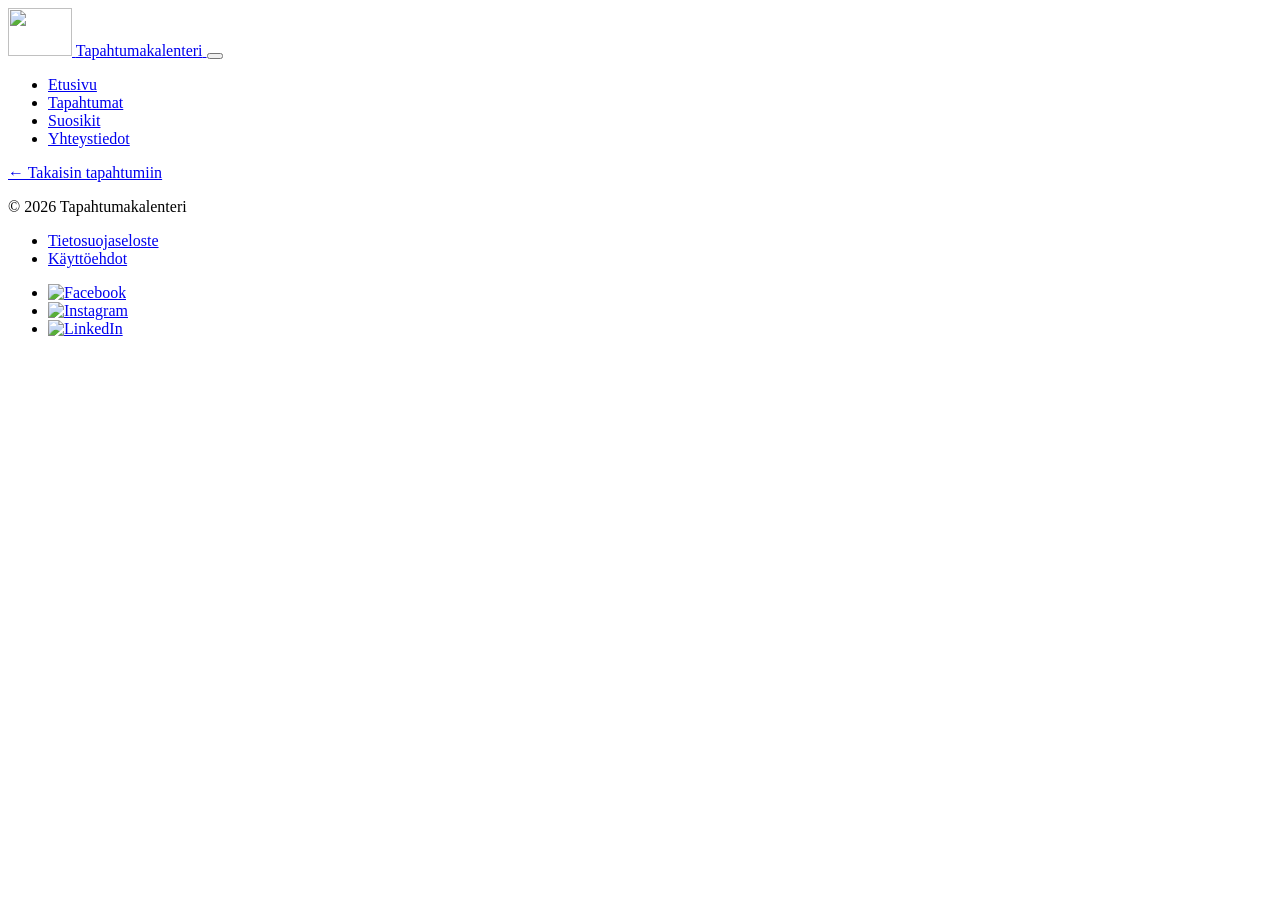
==== tapahtuma.html @ 5a111e1c "tapahtumat" ====
<!DOCTYPE html>
<html lang="fi">
<head>
  <meta charset="UTF-8">
  <meta name="viewport" content="width=device-width, initial-scale=1">
  <title>Tapahtuma | Tapahtumakalenteri</title>
  <link rel="icon" type="image/svg+xml" href="Ikonit/favicon.svg">
  <link rel="stylesheet" href="css/styles.css">
</head>
<body>
  <header class="sivuston-yla">
    <a class="logo" href="index.html">
      <img src="Ikonit/logo.svg" alt="" width="64" height="48">
      <span>Tapahtumakalenteri</span>
    </a>
    <button class="valikko-nappi" type="button" aria-expanded="false" aria-controls="paavalikko" aria-label="Avaa valikko">
      <span></span><span></span><span></span>
    </button>
    <nav id="paavalikko" class="paavalikko" aria-label="Päävalikko">
      <ul>
        <li><a href="index.html">Etusivu</a></li>
        <li><a href="index.html#tapahtumat" aria-current="page">Tapahtumat</a></li>
        <li><a href="index.html?suosikit#tapahtumat">Suosikit</a></li>
        <li><a href="#yhteystiedot">Yhteystiedot</a></li>
      </ul>
    </nav>
  </header>

  <main class="sisalto">
    <a class="takaisin" href="index.html#tapahtumat">← Takaisin tapahtumiin</a>

    <article class="yksityiskohta" id="tapahtuma" aria-live="polite">
      <p id="virhe" role="alert" hidden></p>
      <img class="yksityiskohta-kuva" id="kuva" src="" alt="" hidden>
      <div class="yksityiskohta-tiedot" id="tiedot" hidden>
        <div class="otsikkorivi">
          <h1 id="nimi"></h1>
          <button type="button" class="suosikki-nappi" id="suosikki-nappi" aria-pressed="false">
            <img src="Ikonit/heart-outline.svg" alt="" width="28" height="28">
          </button>
        </div>
        <ul class="meta">
          <li class="kategoria" id="kategoria"></li>
          <li class="tieto"><img src="Ikonit/location.svg" alt="" width="18" height="18"><span id="meta-paikkakunta"></span></li>
          <li class="tieto"><img src="Ikonit/people.svg" alt="" width="18" height="18"><span id="meta-osallistujat"></span></li>
        </ul>
        <dl class="tietopaneeli">
          <div><dt>Kategoria</dt><dd id="tieto-kategoria"></dd></div>
          <div><dt>Paikkakunta</dt><dd id="tieto-paikkakunta"></dd></div>
          <div><dt>Osallistujia</dt><dd id="tieto-osallistujat"></dd></div>
        </dl>
      </div>
    </article>
  </main>

  <footer class="sivuston-ala" id="yhteystiedot">
    <p>© 2026 Tapahtumakalenteri</p>
    <ul class="alalinkit">
      <li><a href="#">Tietosuojaseloste</a></li>
      <li><a href="#">Käyttöehdot</a></li>
    </ul>
    <ul class="some">
      <li><a href="#"><img src="Ikonit/facebook.svg" alt="Facebook" width="32" height="32"></a></li>
      <li><a href="#"><img src="Ikonit/instagram.svg" alt="Instagram" width="32" height="32"></a></li>
      <li><a href="#"><img src="Ikonit/linkedin.svg" alt="LinkedIn" width="32" height="32"></a></li>
    </ul>
  </footer>

  <script src="js/yhteiset.js"></script>
  <script src="js/tapahtuma.js"></script>
</body>
</html>
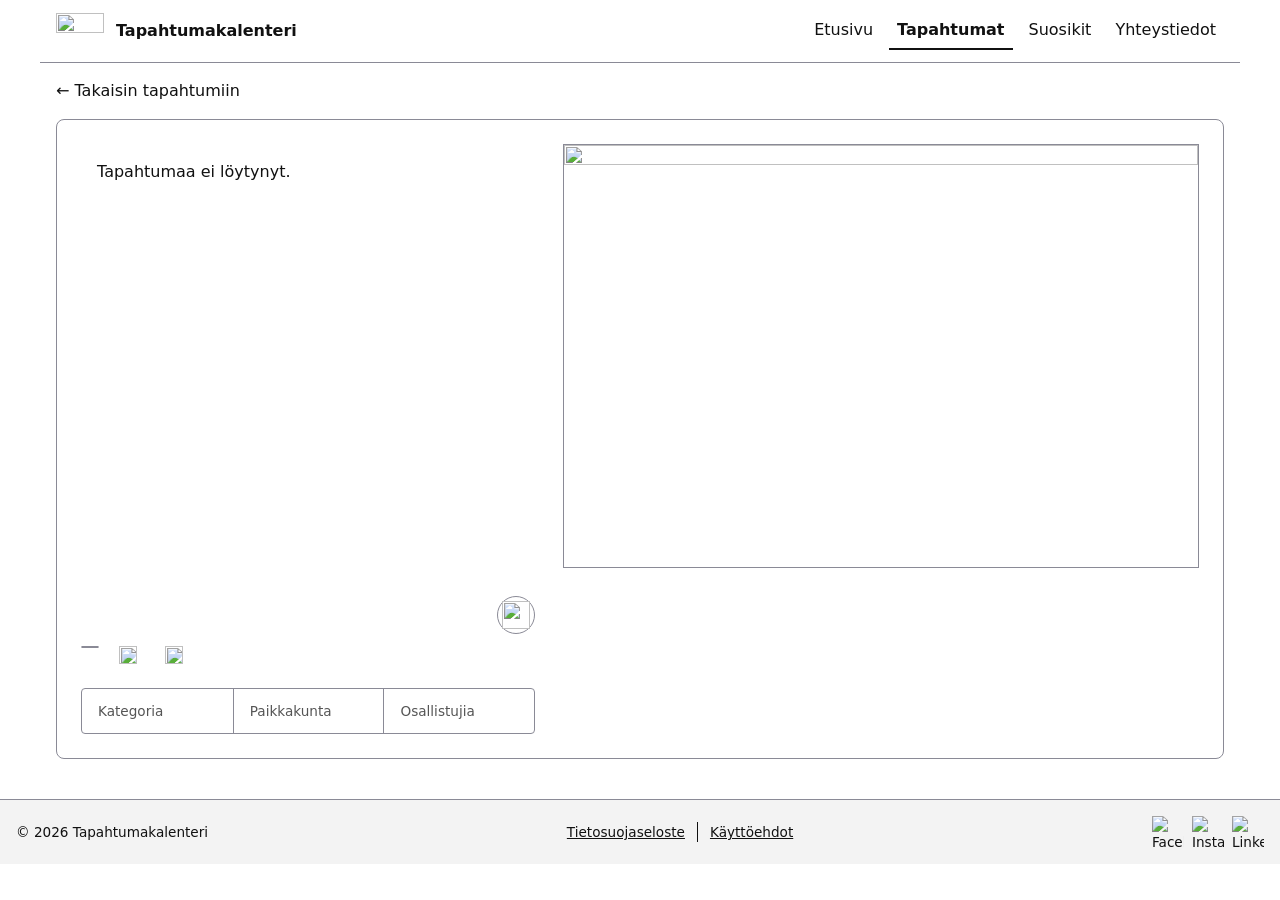
==== commit 2f5fcf36: "json korjaus" ====
--- a/tapahtuma.html
+++ b/tapahtuma.html
@@ -8,6 +8,9 @@
   <link rel="stylesheet" href="css/styles.css">
 </head>
 <body>
+<!-- AI-KÄYTTÖ ALKAA
+     Työkalu: Claude (Anthropic)
+     Tarkoitus: yksityiskohtasivun HTML-rakenteen luonti wireframen mukaan -->
   <header class="sivuston-yla">
     <a class="logo" href="index.html">
       <img src="Ikonit/logo.svg" alt="" width="64" height="48">
@@ -44,6 +47,7 @@
           <li class="tieto"><img src="Ikonit/location.svg" alt="" width="18" height="18"><span id="meta-paikkakunta"></span></li>
           <li class="tieto"><img src="Ikonit/people.svg" alt="" width="18" height="18"><span id="meta-osallistujat"></span></li>
         </ul>
+        <p class="kuvaus" id="kuvaus"></p>
         <dl class="tietopaneeli">
           <div><dt>Kategoria</dt><dd id="tieto-kategoria"></dd></div>
           <div><dt>Paikkakunta</dt><dd id="tieto-paikkakunta"></dd></div>
@@ -68,5 +72,6 @@
 
   <script src="js/yhteiset.js"></script>
   <script src="js/tapahtuma.js"></script>
+<!-- AI-KÄYTTÖ PÄÄTTYY -->
 </body>
 </html>
--- a/css/styles.css
+++ b/css/styles.css
@@ -0,0 +1,217 @@
+
+
+:root {
+  --teksti: #111;
+  --himmea: #555;
+  --tausta: #fff;
+  --pinta: #f3f3f3;
+  --reuna: #8a8a96;
+  --korostus: #1d4ed8;
+  --leveys: 1200px;
+}
+
+*, *::before, *::after { box-sizing: border-box; }
+html { scroll-behavior: smooth; }
+body {
+  margin: 0;
+  font-family: system-ui, -apple-system, "Segoe UI", Roboto, sans-serif;
+  color: var(--teksti);
+  background: var(--tausta);
+  line-height: 1.5;
+}
+img { max-width: 100%; display: block; }
+ul { list-style: none; margin: 0; padding: 0; }
+h1, h2, h3, p { margin: 0; }
+a { color: inherit; }
+:focus-visible { outline: 3px solid var(--korostus); outline-offset: 2px; }
+
+.vain-ruudunlukijalle {
+  position: absolute; width: 1px; height: 1px; overflow: hidden;
+  clip: rect(0 0 0 0); white-space: nowrap;
+}
+
+/* ---------- Yläpalkki ---------- */
+.sivuston-yla {
+  position: relative;
+  display: flex; align-items: center; justify-content: space-between;
+  max-width: var(--leveys); margin: 0 auto; padding: 12px 16px;
+  border-bottom: 1px solid var(--reuna);
+}
+.logo { display: flex; align-items: center; gap: 12px; text-decoration: none; font-weight: 700; }
+.logo img { width: 48px; height: auto; }
+
+.valikko-nappi {
+  display: flex; flex-direction: column; gap: 6px;
+  background: none; border: 0; padding: 8px; cursor: pointer;
+}
+.valikko-nappi span { display: block; width: 34px; height: 3px; background: var(--teksti); }
+
+.paavalikko {
+  display: none; position: absolute; top: 100%; left: 0; right: 0; z-index: 10;
+  background: var(--tausta); border-bottom: 1px solid var(--reuna);
+}
+.paavalikko.auki { display: block; }
+.paavalikko a, .paavalikko button {
+  display: block; width: 100%; padding: 14px 16px; text-align: left;
+  font: inherit; font-weight: 500; color: inherit; text-decoration: none;
+  background: none; border: 0; cursor: pointer;
+}
+.paavalikko a:hover, .paavalikko button:hover { background: var(--pinta); }
+.paavalikko [aria-current="page"], .paavalikko [aria-pressed="true"] { font-weight: 700; }
+
+/* ---------- Hero ---------- */
+.hero {
+  display: flex; flex-direction: column; align-items: center; justify-content: center;
+  gap: 16px; min-height: 280px; padding: 32px 16px; text-align: center;
+  background: var(--pinta); border-bottom: 1px solid var(--reuna);
+}
+.hero h1 { font-size: 1.6rem; letter-spacing: .02em; text-transform: uppercase; }
+.hero p { font-size: 1.1rem; max-width: 18em; }
+
+.painike {
+  display: inline-block; padding: 12px 20px; text-decoration: none;
+  font-weight: 600; text-transform: uppercase; font-size: .9rem;
+  background: var(--tausta); border: 1px solid var(--teksti);
+}
+.painike:hover { background: var(--teksti); color: var(--tausta); }
+
+/* ---------- Sisältö ---------- */
+.sisalto { max-width: var(--leveys); margin: 0 auto; padding: 16px; }
+
+.suodattimet {
+  display: grid; gap: 12px; padding: 16px; margin-bottom: 20px;
+  background: var(--pinta); border: 1px solid var(--reuna); border-radius: 4px;
+}
+.kentta { display: flex; flex-direction: column; gap: 4px; }
+.kentta label { font-weight: 600; }
+.suodattimet input, .suodattimet select {
+  width: 100%; padding: 10px 12px; font: inherit;
+  background: var(--tausta); border: 1px solid var(--reuna); border-radius: 3px;
+}
+.haku-laatikko { position: relative; }
+.haku-laatikko input { padding-right: 44px; }
+.haku-laatikko img { position: absolute; right: 10px; top: 50%; transform: translateY(-50%); pointer-events: none; }
+
+/* ---------- Kortit (mobiili: rivit) ---------- */
+.tapahtumalista { display: grid; gap: 16px; }
+.kortti {
+  position: relative; display: grid; grid-template-columns: 120px 1fr;
+  background: var(--tausta); border: 1px solid var(--reuna); border-radius: 4px; overflow: hidden;
+}
+.kortti-kuva { position: relative; }
+.kortti-kuva .kuva { width: 100%; height: 100%; object-fit: cover; }
+.suosikki-nappi {
+  display: inline-flex; padding: 4px; cursor: pointer; border-radius: 50%;
+  background: rgba(255, 255, 255, .85); border: 0; color: var(--teksti);
+}
+.kortti-kuva .suosikki-nappi { position: absolute; top: 8px; left: 8px; }
+.kortti-sisalto { display: flex; flex-direction: column; gap: 6px; padding: 12px 44px 12px 12px; }
+.kortti h3 { font-size: 1rem; }
+.kategoria {
+  align-self: flex-start; padding: 0 8px; font-size: .8rem;
+  border: 1px solid var(--reuna); border-radius: 3px; background: var(--tausta);
+}
+.tieto { display: flex; align-items: center; gap: 8px; font-size: .9rem; }
+
+.kortti-linkki {
+  position: absolute; right: 8px; top: 50%; transform: translateY(-50%);
+  display: flex; padding: 8px; text-decoration: none; color: var(--teksti);
+}
+.linkki-nuoli { transform: rotate(-90deg); }
+.linkki-teksti {
+  position: absolute; width: 1px; height: 1px; overflow: hidden;
+  clip: rect(0 0 0 0); white-space: nowrap;
+}
+.ei-tuloksia { padding: 32px 0; text-align: center; color: var(--himmea); }
+
+/* ---------- Tilastot ---------- */
+.tilastot {
+  display: grid; grid-template-columns: 1fr 1fr; margin-top: 20px;
+  border: 1px solid var(--reuna); border-radius: 4px;
+}
+.tilasto {
+  display: flex; flex-direction: column; align-items: center; gap: 8px;
+  padding: 16px 8px; text-align: center; font-size: .9rem;
+}
+.tilasto + .tilasto { border-left: 1px solid var(--reuna); }
+.tilasto strong { font-size: 1.6rem; }
+
+/* ---------- Alatunniste ---------- */
+.sivuston-ala {
+  display: flex; flex-wrap: wrap; align-items: center; justify-content: space-between;
+  gap: 12px 24px; margin-top: 24px; padding: 16px;
+  background: var(--pinta); border-top: 1px solid var(--reuna); font-size: .85rem;
+}
+.alalinkit { display: none; gap: 12px; }
+.alalinkit li + li { border-left: 1px solid var(--teksti); padding-left: 12px; }
+.some { display: flex; gap: 8px; }
+
+/* ---------- Yksityiskohtasivu (mobiili) ---------- */
+.takaisin { display: inline-block; margin-bottom: 16px; font-weight: 500; text-decoration: none; }
+.takaisin:hover { text-decoration: underline; }
+.yksityiskohta {
+  display: grid; gap: 16px; padding: 16px;
+  border: 1px solid var(--reuna); border-radius: 8px;
+}
+.yksityiskohta-kuva { width: 100%; aspect-ratio: 3 / 2; object-fit: cover; border: 1px solid var(--reuna); }
+.yksityiskohta-tiedot { display: grid; gap: 12px; align-content: start; }
+.otsikkorivi { display: flex; align-items: flex-start; justify-content: space-between; gap: 12px; }
+.otsikkorivi h1 { font-size: 1.6rem; line-height: 1.2; }
+.yksityiskohta .suosikki-nappi { background: none; border: 1px solid var(--reuna); }
+.meta { display: flex; flex-wrap: wrap; align-items: center; gap: 8px 20px; }
+.meta .tieto { font-weight: 600; }
+.tietopaneeli {
+  display: grid; margin: 0; border: 1px solid var(--reuna); border-radius: 4px;
+}
+.tietopaneeli > div { padding: 12px 16px; }
+.tietopaneeli > div + div { border-top: 1px solid var(--reuna); }
+.tietopaneeli dt { font-size: .85rem; color: var(--himmea); }
+.tietopaneeli dd { margin: 0; font-weight: 700; }
+#virhe { padding: 16px; }
+
+/* ---------- Tabletti ja työpöytä ---------- */
+@media (min-width: 768px) {
+  .valikko-nappi { display: none; }
+  .paavalikko { display: block; position: static; border: 0; background: none; }
+  .paavalikko ul { display: flex; gap: 8px; }
+  .paavalikko a, .paavalikko button { width: auto; padding: 6px 8px; border-bottom: 2px solid transparent; }
+  .paavalikko a:hover, .paavalikko button:hover { background: none; }
+  .paavalikko [aria-current="page"], .paavalikko [aria-pressed="true"] { border-bottom-color: var(--teksti); }
+
+  .hero { min-height: 340px; }
+  .hero h1 { font-size: 2.4rem; }
+
+  .suodattimet { grid-template-columns: 2fr 1fr 1fr; align-items: end; }
+  .kentta { flex-direction: row; align-items: center; gap: 12px; }
+  .kentta label { white-space: nowrap; }
+
+  .tapahtumalista { grid-template-columns: repeat(2, 1fr); gap: 20px; }
+  .kortti { display: flex; flex-direction: column; }
+  .kortti-kuva .kuva { aspect-ratio: 16 / 9; height: auto; }
+  .kortti-kuva .suosikki-nappi { left: auto; right: 10px; top: 10px; background: none; }
+  .kortti-sisalto { padding: 16px; gap: 8px; flex: 1; }
+  .kortti h3 { font-size: 1.1rem; }
+  .kortti-linkki {
+    position: static; transform: none; margin-top: auto; justify-content: center;
+    padding: 8px; font-size: .85rem; font-weight: 600; text-transform: uppercase;
+    border: 1px solid var(--teksti); border-radius: 3px;
+  }
+  .kortti-linkki:hover { background: var(--teksti); color: var(--tausta); }
+  .linkki-teksti { position: static; width: auto; height: auto; overflow: visible; clip: auto; }
+  .linkki-nuoli { display: none; }
+
+  .tilastot { grid-template-columns: 1fr 1fr; }
+  .tilasto { flex-direction: row; justify-content: center; gap: 20px; text-align: left; }
+  .tilasto p { font-size: .95rem; }
+
+  .alalinkit { display: flex; }
+
+  .yksityiskohta { grid-template-columns: 1fr 1fr; gap: 28px; padding: 24px; }
+  .otsikkorivi h1 { font-size: 2rem; }
+  .tietopaneeli { grid-template-columns: repeat(3, 1fr); grid-column: 1 / -1; }
+  .tietopaneeli > div + div { border-top: 0; border-left: 1px solid var(--reuna); }
+}
+@media (min-width: 1024px) {
+  .tapahtumalista { grid-template-columns: repeat(3, 1fr); }
+  .yksityiskohta { grid-template-columns: 5fr 7fr; }
+}
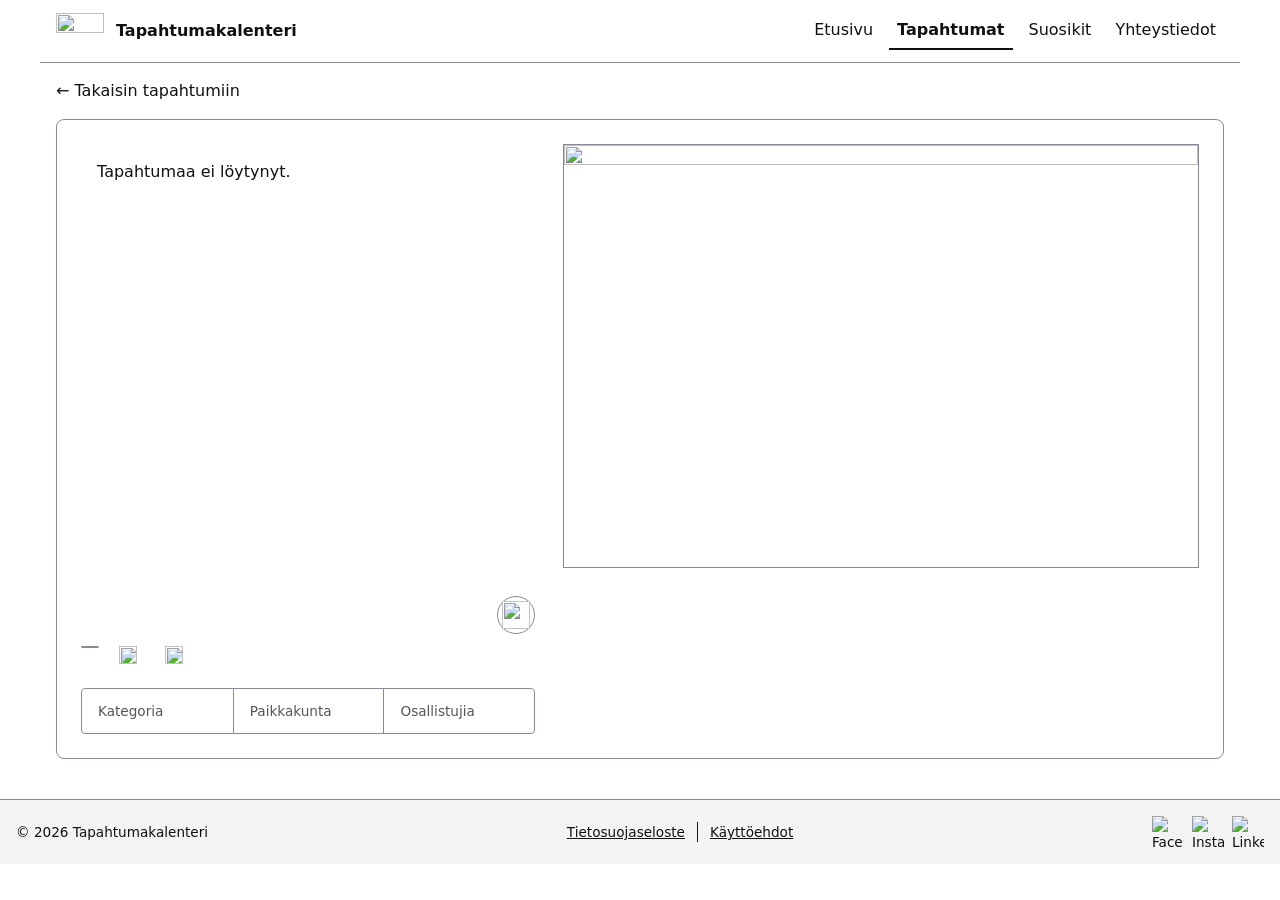
==== commit 407574b8: "fav" ====
--- a/tapahtuma.html
+++ b/tapahtuma.html
@@ -4,7 +4,7 @@
   <meta charset="UTF-8">
   <meta name="viewport" content="width=device-width, initial-scale=1">
   <title>Tapahtuma | Tapahtumakalenteri</title>
-  <link rel="icon" type="image/svg+xml" href="Ikonit/favicon.svg">
+  <link rel="icon" type="image/svg+xml" href="ikonit/favicon.svg">
   <link rel="stylesheet" href="css/styles.css">
 </head>
 <body>
